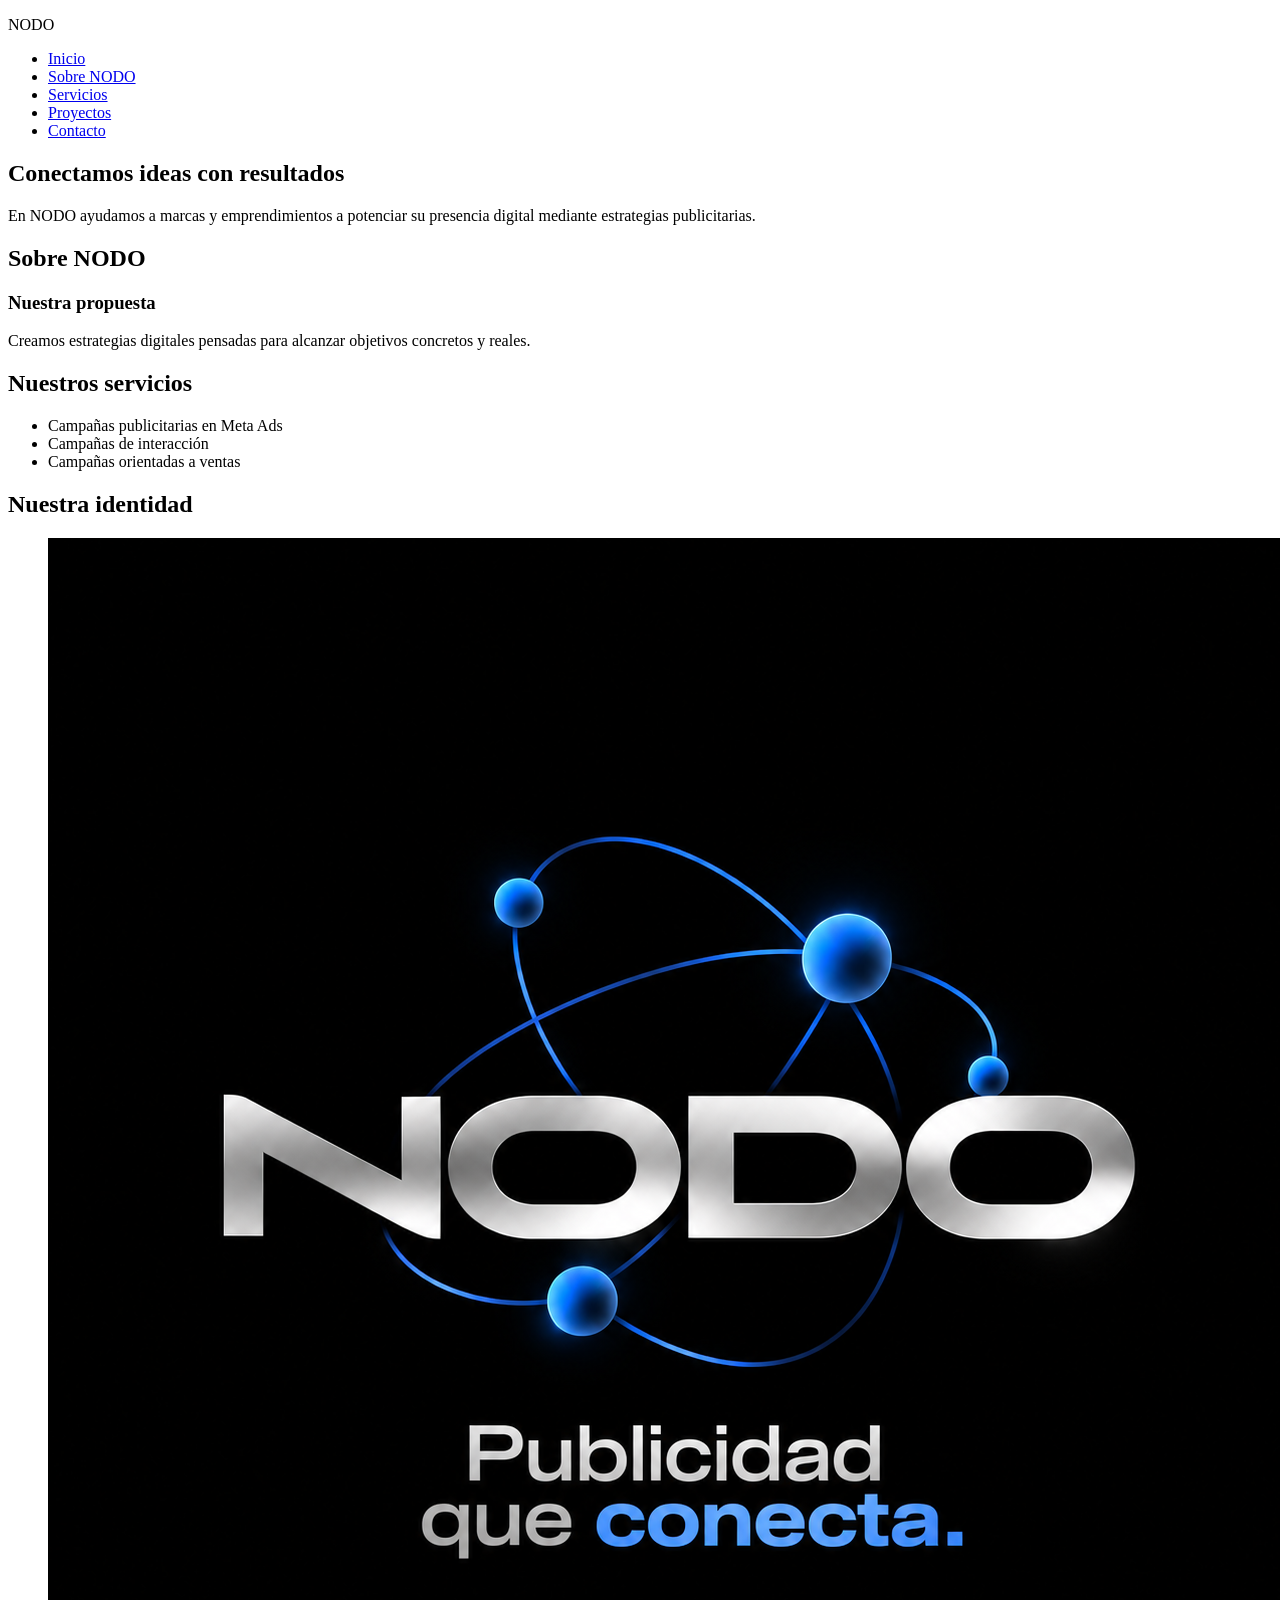
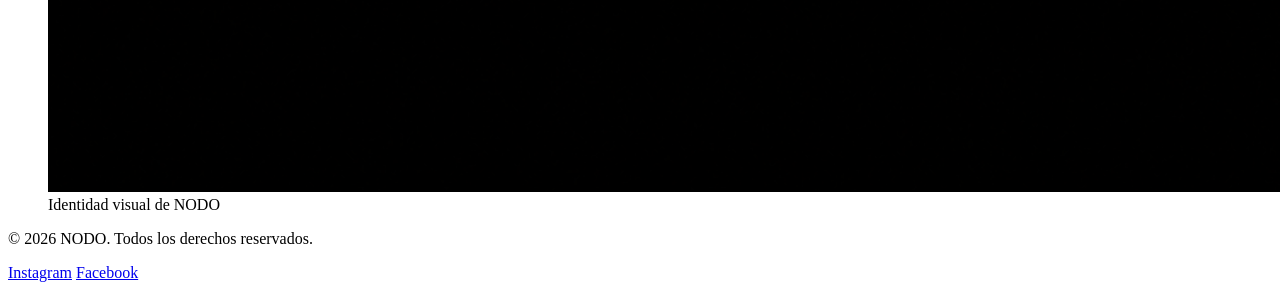
==== index.html @ 74b41171 "Add files via upload" ====
<!DOCTYPE html>
<html lang="es">
<head>
    <meta charset="UTF-8">
    <meta name="viewport" content="width=device-width, initial-scale=1.0">
    <title>NODO | Inicio </title>
</head>
<body>
    <header>
    <p>NODO</p>

    <nav>
        <ul>
            <li><a href="index.html">Inicio</a></li>
            <li><a href="pages/nosotros.html">Sobre NODO</a></li>
            <li><a href="pages/servicios.html">Servicios</a></li>
            <li><a href="pages/proyectos.html">Proyectos</a></li>
            <li><a href="pages/contacto.html">Contacto</a></li>
        </ul>
    </nav>
</header>
<main>
    <section>
        <h1>Conectamos ideas con resultados</h1>
        <p>
            En NODO ayudamos a marcas y emprendimientos a potenciar
            su presencia digital mediante estrategias publicitarias.
        </p>
    </section>

    <section>
        <h2>Sobre NODO</h2>

        <article>
            <h3>Nuestra propuesta</h3>
            <p>
                Creamos estrategias digitales pensadas para alcanzar
                objetivos concretos y reales.
            </p>
        </article>
    </section>

    <section>
        <h2>Nuestros servicios</h2>

        <ul>
            <li>Campañas publicitarias en Meta Ads</li>
            <li>Campañas de interacción</li>
            <li>Campañas orientadas a ventas</li>
        </ul>
    </section>
    <section>
    <h2>Nuestra identidad</h2>

    <figure>
        <img src="images/logo-nodo.png" alt="Logo de NODO">
        <figcaption>Identidad visual de NODO</figcaption>
    </figure>
</section>
</main>
<footer>
    <p>© 2026 NODO. Todos los derechos reservados.</p>

    <a href="#">Instagram</a>
    <a href="#">Facebook</a>
</footer>

</body>
</html>
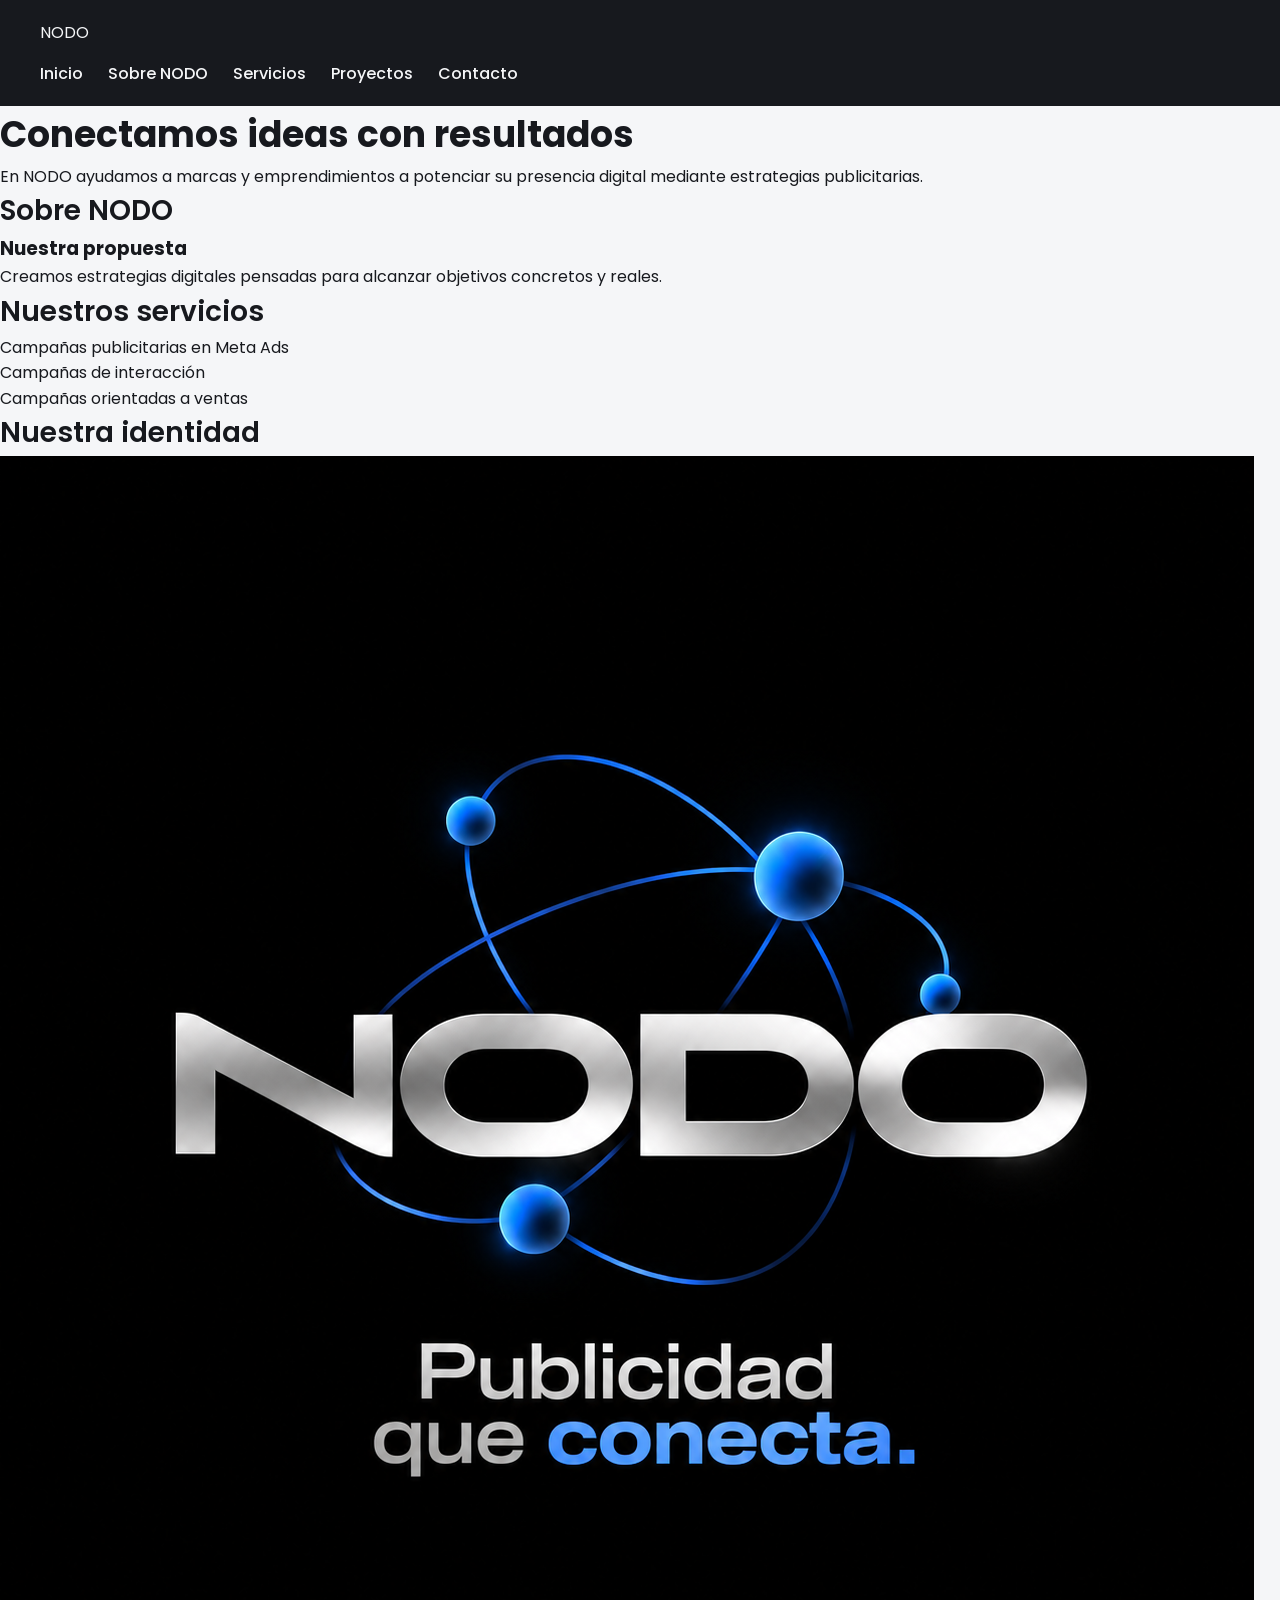
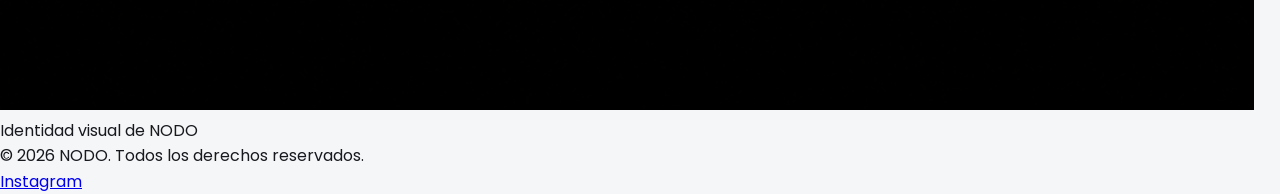
==== commit 61fd9c6b: "Add files via upload Segunda entrega Coderhouse - NODO" ====
--- a/index.html
+++ b/index.html
@@ -4,12 +4,17 @@
     <meta charset="UTF-8">
     <meta name="viewport" content="width=device-width, initial-scale=1.0">
     <title>NODO | Inicio </title>
+
+    <link rel="preconnect" href="https://fonts.googleapis.com">
+<link rel="stylesheet" href="https://fonts.googleapis.com/css2?family=Poppins:wght@400;500;600;700&display=swap">
+ 
+<link rel="stylesheet" href="styles/styles.css">
 </head>
 <body>
-    <header>
+    <header class="encabezado">
     <p>NODO</p>
 
-    <nav>
+    <nav class="menu">
         <ul>
             <li><a href="index.html">Inicio</a></li>
             <li><a href="pages/nosotros.html">Sobre NODO</a></li>
@@ -21,19 +26,19 @@
 </header>
 <main>
     <section>
-        <h1>Conectamos ideas con resultados</h1>
-        <p>
+        <h1 class="titulo-principal">Conectamos ideas con resultados</h1>
+        <p class="texto-general">
             En NODO ayudamos a marcas y emprendimientos a potenciar
             su presencia digital mediante estrategias publicitarias.
         </p>
     </section>
 
     <section>
-        <h2>Sobre NODO</h2>
+        <h2 class="titulo-secundario">Sobre NODO</h2>
 
         <article>
             <h3>Nuestra propuesta</h3>
-            <p>
+            <p class="texto-general">
                 Creamos estrategias digitales pensadas para alcanzar
                 objetivos concretos y reales.
             </p>
@@ -41,7 +46,7 @@
     </section>
 
     <section>
-        <h2>Nuestros servicios</h2>
+        <h2 class="titulo-secundario">Nuestros servicios</h2>
 
         <ul>
             <li>Campañas publicitarias en Meta Ads</li>
@@ -50,7 +55,7 @@
         </ul>
     </section>
     <section>
-    <h2>Nuestra identidad</h2>
+   <h2 class="titulo-secundario">Nuestra identidad</h2>
 
     <figure>
         <img src="images/logo-nodo.png" alt="Logo de NODO">
@@ -61,8 +66,7 @@
 <footer>
     <p>© 2026 NODO. Todos los derechos reservados.</p>
 
-    <a href="#">Instagram</a>
-    <a href="#">Facebook</a>
+    <a href="https://www.instagram.com/nodo.ed/" target="_blank" rel="noopener noreferrer">Instagram</a>
 </footer>
 
 </body>
--- a/styles/styles.css
+++ b/styles/styles.css
@@ -0,0 +1,68 @@
+
+/* ==================================
+   NODO - ESTILOS GENERALES
+================================== */
+
+/* Paleta de colores */
+:root {
+    --color-principal: #17191E;
+    --color-secundario: #F5F6F8;
+    --color-acento: #377DFF;
+    --color-gris: #9299A5;
+}
+
+/* Configuración general */
+* {
+    margin: 0;
+    padding: 0;
+    box-sizing: border-box;
+}
+
+/* Cuerpo de la página */
+body {
+    font-family: 'Poppins', sans-serif;
+    background-color: var(--color-secundario);
+    color: var(--color-principal);
+    line-height: 1.6;
+}
+
+/* Títulos */
+.titulo-principal  {
+    font-size: 36px;
+    font-weight: 700;
+}
+
+.titulo-secundario {
+    font-size: 28px;
+    font-weight: 600;
+}
+
+/* Párrafos */
+.texto-general{
+    font-size: 16px;
+    font-weight: 400;
+}
+
+/* ENCABEZADO */
+
+.encabezado {
+    background-color: var(--color-principal);
+    color: var(--color-secundario);
+    padding: 20px 40px;
+}
+
+/* MENÚ DE NAVEGACIÓN */
+
+.menu ul {
+    list-style: none;
+    display: flex;
+    gap: 25px;
+    margin-top: 15px;
+}
+/* ENLACES DEL MENÚ */
+
+.menu a {
+    color: var(--color-secundario);
+    text-decoration: none;
+    font-weight: 500;
+}
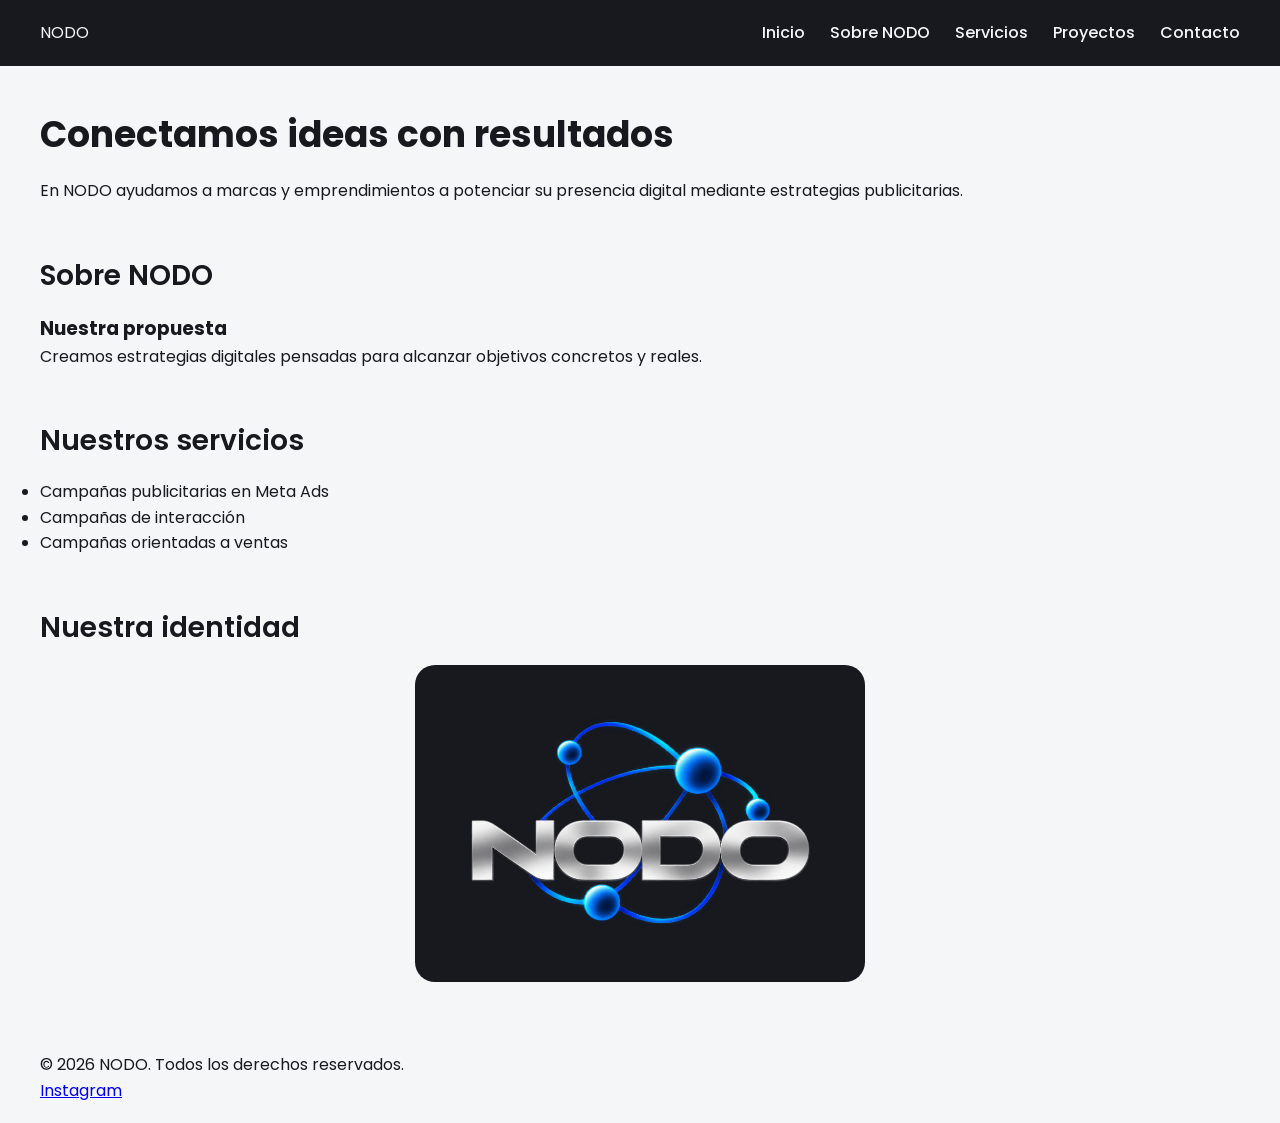
==== commit 1b8b54cf: "Entrega 4 - CSS Grid y Responsive" ====
--- a/index.html
+++ b/index.html
@@ -58,8 +58,8 @@
    <h2 class="titulo-secundario">Nuestra identidad</h2>
 
     <figure>
-        <img src="images/logo-nodo.png" alt="Logo de NODO">
-        <figcaption>Identidad visual de NODO</figcaption>
+        <img src="images/logo-nodo-transparente.png" alt="Logo de NODO">
+
     </figure>
 </section>
 </main>
--- a/styles/styles.css
+++ b/styles/styles.css
@@ -28,7 +28,7 @@
 
 /* Títulos */
 .titulo-principal  {
-    font-size: 36px;
+    font-size: 28px;
     font-weight: 700;
 }
 
@@ -46,18 +46,26 @@
 /* ENCABEZADO */
 
 .encabezado {
+    flex-direction: column;
+gap: 15px;
     background-color: var(--color-principal);
     color: var(--color-secundario);
     padding: 20px 40px;
+
+    display: flex;
+    justify-content: space-between;
+    align-items: center;
 }
 
 /* MENÚ DE NAVEGACIÓN */
 
 .menu ul {
+    flex-wrap: wrap;
+justify-content: center;
     list-style: none;
     display: flex;
     gap: 25px;
-    margin-top: 15px;
+    align-items: center;
 }
 /* ENLACES DEL MENÚ */
 
@@ -65,4 +73,76 @@
     color: var(--color-secundario);
     text-decoration: none;
     font-weight: 500;
-}+}
+/* ESPACIADO DE SECCIONES */
+
+main {
+    padding: 20px;
+}
+
+main section {
+    margin-bottom: 10px;
+    padding: 20px;
+
+    display: flex;
+    flex-direction: column;
+    gap: 15px;
+}
+/* IMAGEN RESPONSIVE DE NODO */
+/* TARJETA DE IDENTIDAD NODO */
+
+figure {
+    background-color: #17191E;
+    padding: 25px;
+    border-radius: 20px;
+    max-width: 450px;
+    width: 100%;
+    margin: 0 auto;
+}
+figure img {
+    display: block;
+    width: 100%;
+    max-width: 400px;
+    height: auto;
+    margin: 0 auto;
+}
+/* PIE DE PÁGINA */
+footer {
+    padding: 20px 40px;
+}
+/* GRID DE PROYECTOS - MOBILE FIRST */
+
+.grid-proyectos {
+    display: grid;
+    grid-template-columns: 1fr;
+    grid-template-areas:
+        "interaccion"
+        "ventas";
+    gap: 20px;
+}
+
+.grid-proyectos article:first-child {
+    grid-area: interaccion;
+}
+
+.grid-proyectos article:last-child {
+    grid-area: ventas;
+}
+/* DISEÑO PARA COMPUTADORAS */
+@media (min-width: 1024px) {
+
+    .encabezado {
+        flex-direction: row;
+    }
+
+    .menu ul {
+        flex-wrap: nowrap;
+    }
+.grid-proyectos {
+    grid-template-columns: 1fr 1fr;
+    grid-template-areas: "interaccion ventas";
+}
+.titulo-principal {
+    font-size: 36px;
+}
+}
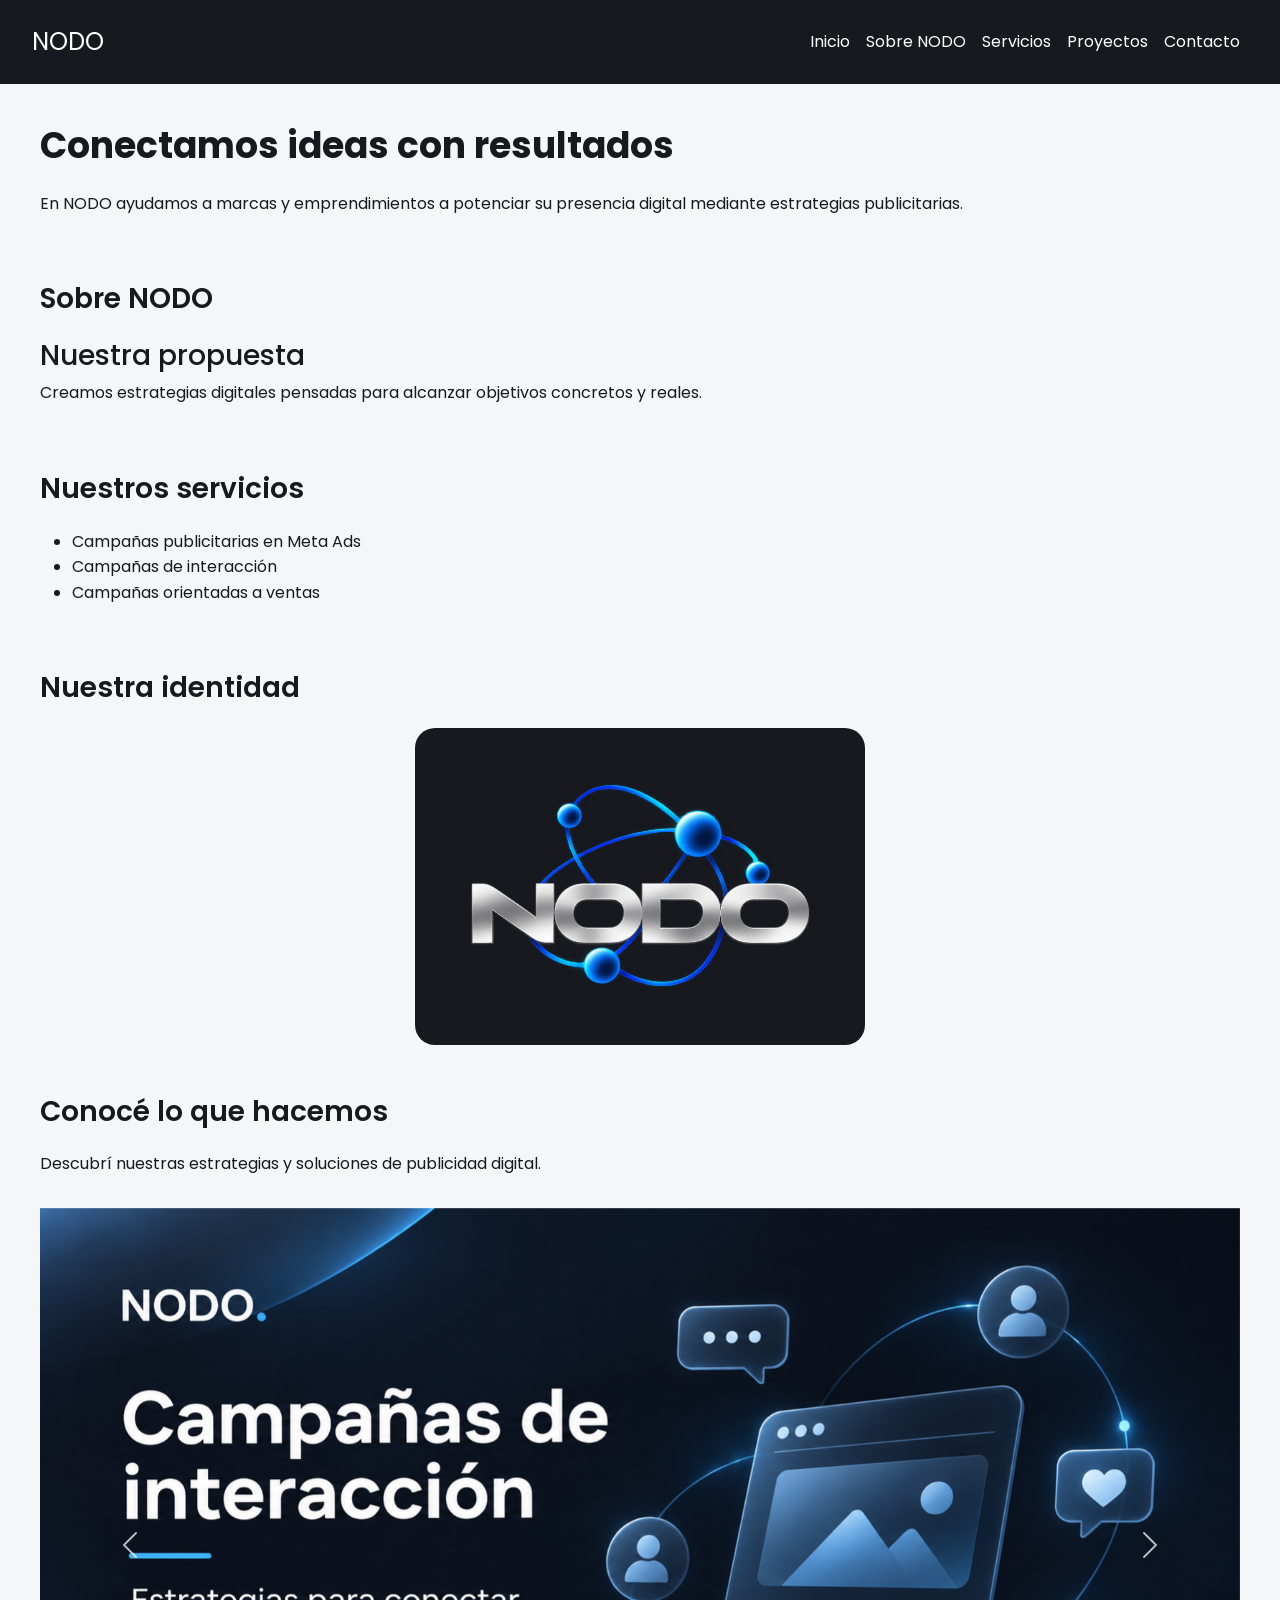
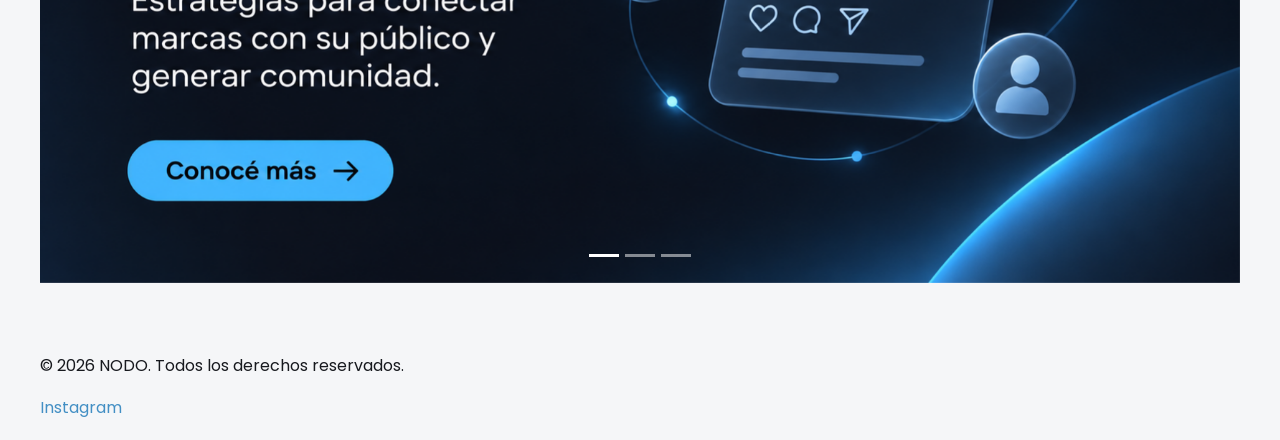
==== commit 321372aa: "Quinta entrega - Bootstrap, carousel y efectos interactivos" ====
--- a/index.html
+++ b/index.html
@@ -8,22 +8,51 @@
     <link rel="preconnect" href="https://fonts.googleapis.com">
 <link rel="stylesheet" href="https://fonts.googleapis.com/css2?family=Poppins:wght@400;500;600;700&display=swap">
  
+
+<!-- Bootstrap CSS -->
+<link href="https://cdn.jsdelivr.net/npm/bootstrap@5.3.3/dist/css/bootstrap.min.css" rel="stylesheet">
+
 <link rel="stylesheet" href="styles/styles.css">
 </head>
 <body>
-    <header class="encabezado">
-    <p>NODO</p>
 
-    <nav class="menu">
-        <ul>
-            <li><a href="index.html">Inicio</a></li>
-            <li><a href="pages/nosotros.html">Sobre NODO</a></li>
-            <li><a href="pages/servicios.html">Servicios</a></li>
-            <li><a href="pages/proyectos.html">Proyectos</a></li>
-            <li><a href="pages/contacto.html">Contacto</a></li>
+<header class="encabezado">
+  <nav class="navbar navbar-expand-lg navbar-dark">
+    <div class="container-fluid">
+      <a class="navbar-brand" href="index.html">NODO</a>
+
+      <button class="navbar-toggler" type="button"
+        data-bs-toggle="collapse"
+        data-bs-target="#menuNodo"
+        aria-controls="menuNodo"
+        aria-expanded="false"
+        aria-label="Abrir menú">
+        <span class="navbar-toggler-icon"></span>
+      </button>
+
+      <div class="collapse navbar-collapse" id="menuNodo">
+        <ul class="navbar-nav ms-auto">
+          <li class="nav-item">
+            <a class="nav-link" href="index.html">Inicio</a>
+          </li>
+          <li class="nav-item">
+            <a class="nav-link" href="pages/nosotros.html">Sobre NODO</a>
+          </li>
+          <li class="nav-item">
+            <a class="nav-link" href="pages/servicios.html">Servicios</a>
+          </li>
+          <li class="nav-item">
+            <a class="nav-link" href="pages/proyectos.html">Proyectos</a>
+          </li>
+          <li class="nav-item">
+            <a class="nav-link" href="pages/contacto.html">Contacto</a>
+          </li>
         </ul>
-    </nav>
+      </div>
+    </div>
+  </nav>
 </header>
+
 <main>
     <section>
         <h1 class="titulo-principal">Conectamos ideas con resultados</h1>
@@ -62,6 +91,71 @@
 
     </figure>
 </section>
+
+<!-- GALERÍA DE SERVICIOS -->
+<section class="seccion-proyectos">
+    <h2 class="titulo-secundario">
+        Conocé lo que hacemos
+    </h2>
+    <p class="texto-general">
+        Descubrí nuestras estrategias y soluciones
+        de publicidad digital.
+    </p>
+<div id="carouselNodo" class="carousel slide">
+  <div class="carousel-indicators">
+    <button type="button" data-bs-target="#carouselNodo"
+      data-bs-slide-to="0" class="active"
+      aria-current="true" aria-label="Imagen 1"></button>
+    <button type="button" data-bs-target="#carouselNodo"
+      data-bs-slide-to="1" aria-label="Imagen 2"></button>
+    <button type="button" data-bs-target="#carouselNodo"
+      data-bs-slide-to="2" aria-label="Imagen 3"></button>
+  </div>
+<div class="carousel-inner">
+
+  <div class="carousel-item active">
+    <a href="pages/servicios.html">
+      <img src="images/campana-interaccion.png"
+        class="d-block w-100"
+        alt="Campañas de interacción de NODO">
+    </a>
+  </div>
+
+  <div class="carousel-item">
+    <a href="pages/servicios.html">
+      <img src="images/campana-ventas.png"
+        class="d-block w-100"
+        alt="Campañas de ventas de NODO">
+    </a>
+  </div>
+
+  <div class="carousel-item">
+    <a href="pages/nosotros.html">
+      <img src="images/estrategia-digital.png"
+        class="d-block w-100"
+        alt="Estrategias digitales de NODO">
+    </a>
+  </div>
+
+</div>
+
+<button class="carousel-control-prev" type="button"
+  data-bs-target="#carouselNodo" data-bs-slide="prev">
+  <span class="carousel-control-prev-icon"
+    aria-hidden="true"></span>
+  <span class="visually-hidden">Anterior</span>
+</button>
+
+<button class="carousel-control-next" type="button"
+  data-bs-target="#carouselNodo" data-bs-slide="next">
+  <span class="carousel-control-next-icon"
+    aria-hidden="true"></span>
+  <span class="visually-hidden">Siguiente</span>
+</button>
+
+    </div>
+</section>
+
 </main>
 <footer>
     <p>© 2026 NODO. Todos los derechos reservados.</p>
@@ -69,5 +163,8 @@
     <a href="https://www.instagram.com/nodo.ed/" target="_blank" rel="noopener noreferrer">Instagram</a>
 </footer>
 
+<!-- Bootstrap JavaScript -->
+<script src="https://cdn.jsdelivr.net/npm/bootstrap@5.3.3/dist/js/bootstrap.bundle.min.js"></script>
+
 </body>
 </html>
--- a/styles/styles.css
+++ b/styles/styles.css
@@ -46,16 +46,34 @@
 /* ENCABEZADO */
 
 .encabezado {
-    flex-direction: column;
-gap: 15px;
     background-color: var(--color-principal);
     color: var(--color-secundario);
-    padding: 20px 40px;
-
-    display: flex;
-    justify-content: space-between;
-    align-items: center;
-}
+    padding: 10px 20px;
+}
+
+.encabezado .navbar {
+    width: 100%;
+}
+
+.encabezado .navbar-brand {
+    color: #ffffff;
+    font-size: 24px;
+}
+
+.encabezado .nav-link {
+    color: #ffffff;
+    transition: color 0.3s ease;
+}
+
+.encabezado .nav-link:hover,
+.encabezado .nav-link:focus {
+    color: #8bb8ff;
+}
+
+.encabezado .nav-link:active {
+    color: #5c94e8;
+}
+
 
 /* MENÚ DE NAVEGACIÓN */
 
@@ -110,6 +128,32 @@
 footer {
     padding: 20px 40px;
 }
+
+/* ENLACES DEL PIE DE PÁGINA */
+
+footer a {
+    color: #438fc4;
+    text-decoration: none;
+    transition: color 0.3s ease,
+                text-decoration-color 0.3s ease;
+}
+
+footer a:hover {
+    color: #38b6ff;
+    text-decoration: underline;
+}
+
+footer a:focus-visible {
+    color: #38b6ff;
+    outline: 2px solid #38b6ff;
+    outline-offset: 4px;
+    border-radius: 3px;
+}
+
+footer a:active {
+    color: #216a9e;
+}
+
 /* GRID DE PROYECTOS - MOBILE FIRST */
 
 .grid-proyectos {
@@ -128,6 +172,39 @@
 .grid-proyectos article:last-child {
     grid-area: ventas;
 }
+
+/* TARJETAS INTERACTIVAS */
+.grid-proyectos article {
+    background-color: #ffffff;
+    padding: 25px;
+    border-radius: 15px;
+    box-shadow: 0 4px 12px rgba(0, 0, 0, 0.08);
+   transition: transform 0.3s ease,
+            box-shadow 0.3s ease,
+            background-color 0.3s ease;
+}
+
+.grid-proyectos article:hover {
+    background-color: #D6EFFF;
+    transform: translateY(-5px);
+    box-shadow: 0 10px 25px rgba(0, 0, 0, 0.15);
+}
+
+
+/* DISEÑO PARA TABLETS */
+@media (min-width: 768px) and (max-width: 1023px) {
+
+    .grid-proyectos {
+        grid-template-columns: 1fr 1fr;
+        grid-template-areas: "interaccion ventas";
+        gap: 20px;
+    }
+
+    .titulo-principal {
+        font-size: 30px;
+    }
+
+}
 /* DISEÑO PARA COMPUTADORAS */
 @media (min-width: 1024px) {
 
@@ -146,3 +223,30 @@
     font-size: 36px;
 }
 }
+
+/* EFECTOS INTERACTIVOS DEL CAROUSEL */
+
+.carousel-control-prev,
+.carousel-control-next {
+    opacity: 0.7;
+    transition: opacity 0.3s ease,
+                background-color 0.3s ease;
+}
+
+.carousel-control-prev:hover,
+.carousel-control-next:hover {
+    opacity: 1;
+    background-color: rgba(214, 239, 255, 0.15);
+}
+
+.carousel-control-prev:focus-visible,
+.carousel-control-next:focus-visible {
+    opacity: 1;
+    outline: 3px solid #D6EFFF;
+    outline-offset: -3px;
+}
+
+.carousel-control-prev:active,
+.carousel-control-next:active {
+    background-color: rgba(214, 239, 255, 0.3);
+}
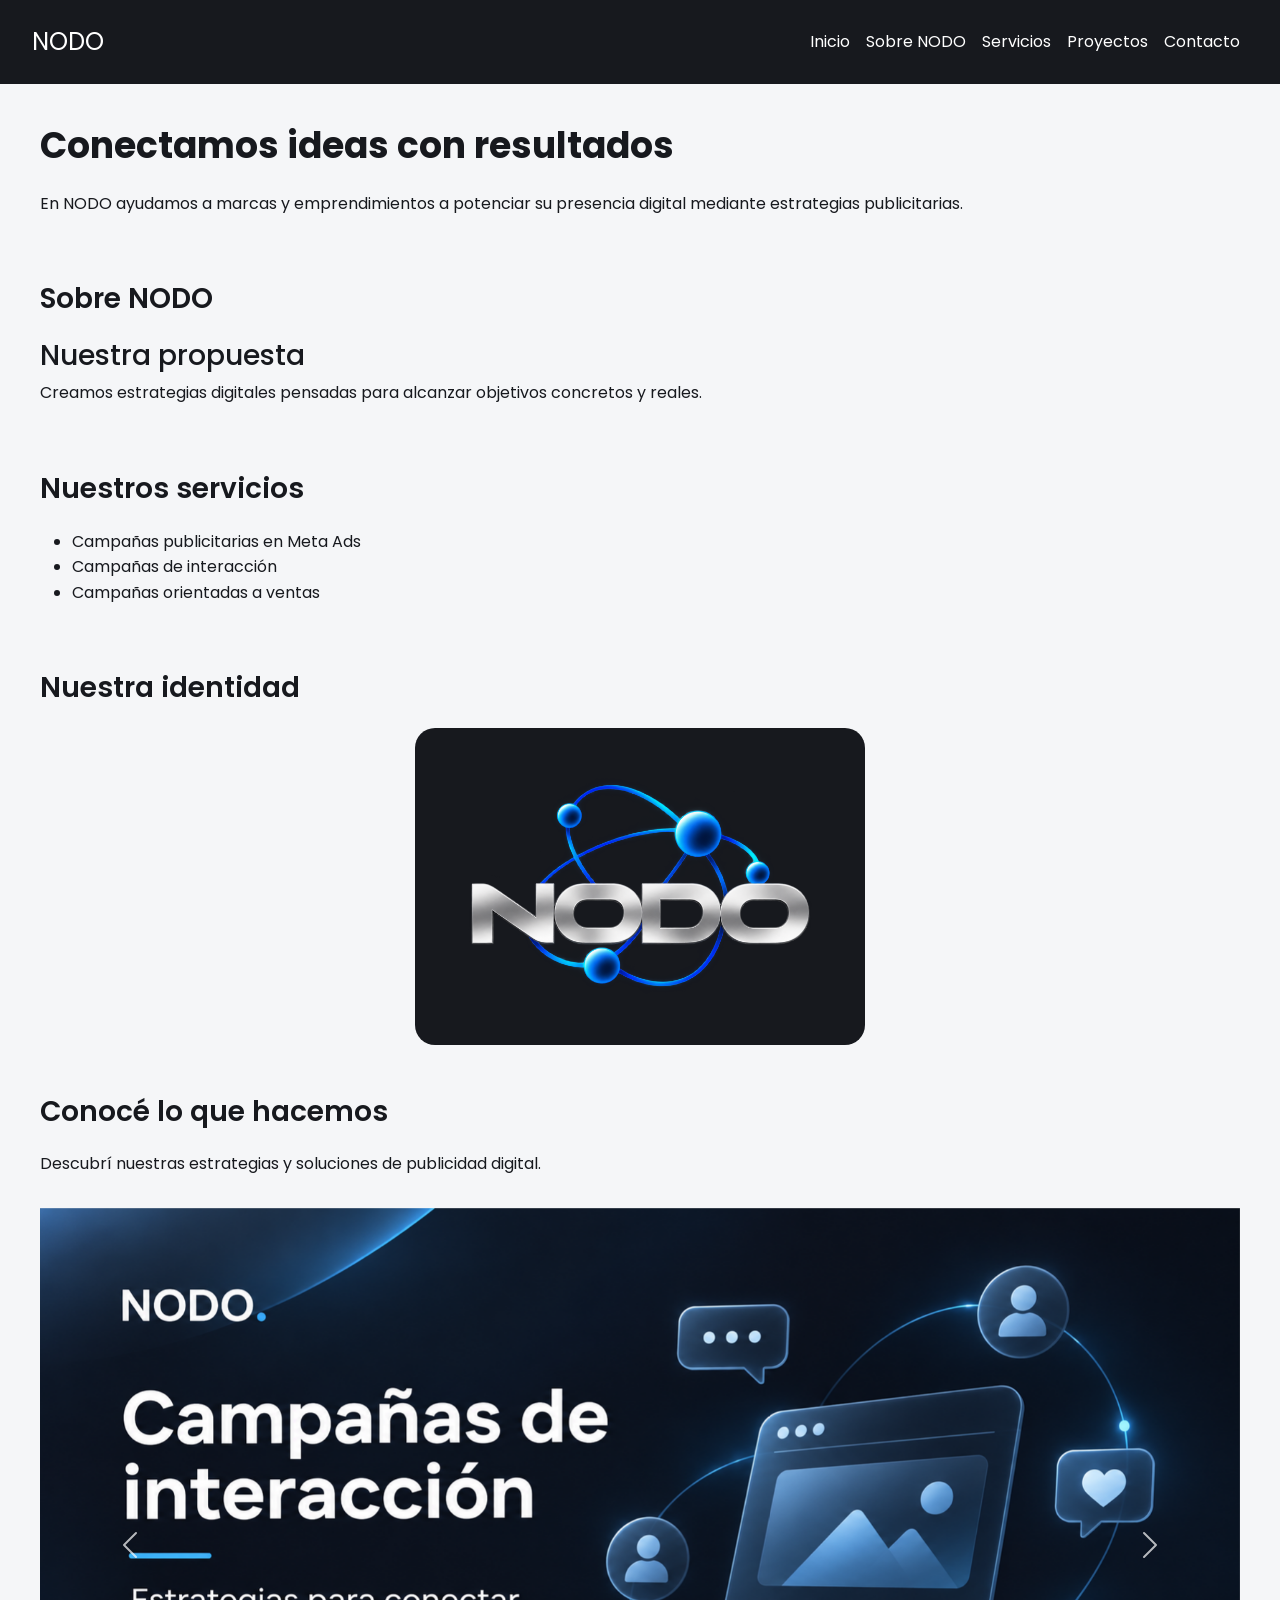
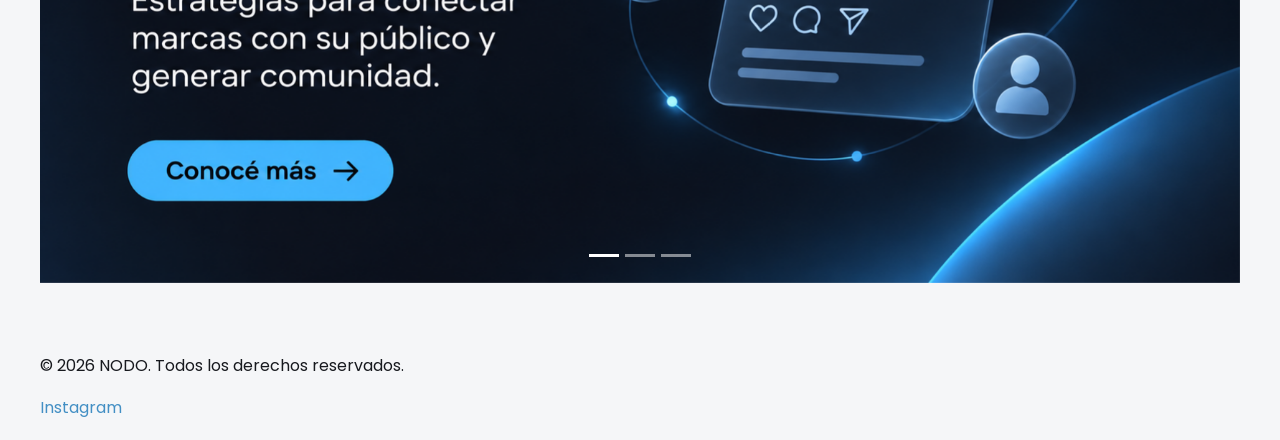
==== commit 77ad9dfe: "Incorporacion de animaciones con AOS" ====
--- a/index.html
+++ b/index.html
@@ -1,170 +1,169 @@
 <!DOCTYPE html>
 <html lang="es">
+
 <head>
-    <meta charset="UTF-8">
-    <meta name="viewport" content="width=device-width, initial-scale=1.0">
-    <title>NODO | Inicio </title>
+  <meta charset="UTF-8">
+  <meta name="viewport" content="width=device-width, initial-scale=1.0">
+  <title>NODO | Inicio </title>
 
-    <link rel="preconnect" href="https://fonts.googleapis.com">
-<link rel="stylesheet" href="https://fonts.googleapis.com/css2?family=Poppins:wght@400;500;600;700&display=swap">
- 
+  <link rel="preconnect" href="https://fonts.googleapis.com">
+  <link rel="stylesheet" href="https://fonts.googleapis.com/css2?family=Poppins:wght@400;500;600;700&display=swap">
 
-<!-- Bootstrap CSS -->
-<link href="https://cdn.jsdelivr.net/npm/bootstrap@5.3.3/dist/css/bootstrap.min.css" rel="stylesheet">
 
-<link rel="stylesheet" href="styles/styles.css">
+  <!-- Bootstrap CSS -->
+  <link href="https://cdn.jsdelivr.net/npm/bootstrap@5.3.3/dist/css/bootstrap.min.css" rel="stylesheet">
+<!-- AOS CSS -->
+<link rel="stylesheet" href="https://unpkg.com/aos@2.3.1/dist/aos.css">
+  <link rel="stylesheet" href="styles/style.css">
 </head>
+
 <body>
 
-<header class="encabezado">
-  <nav class="navbar navbar-expand-lg navbar-dark">
-    <div class="container-fluid">
-      <a class="navbar-brand" href="index.html">NODO</a>
+  <header class="encabezado">
+    <nav class="navbar navbar-expand-lg navbar-dark">
+      <div class="container-fluid">
+        <a class="navbar-brand" href="index.html">NODO</a>
 
-      <button class="navbar-toggler" type="button"
-        data-bs-toggle="collapse"
-        data-bs-target="#menuNodo"
-        aria-controls="menuNodo"
-        aria-expanded="false"
-        aria-label="Abrir menú">
-        <span class="navbar-toggler-icon"></span>
-      </button>
+        <button class="navbar-toggler" type="button" data-bs-toggle="collapse" data-bs-target="#menuNodo"
+          aria-controls="menuNodo" aria-expanded="false" aria-label="Abrir menú">
+          <span class="navbar-toggler-icon"></span>
+        </button>
 
-      <div class="collapse navbar-collapse" id="menuNodo">
-        <ul class="navbar-nav ms-auto">
-          <li class="nav-item">
-            <a class="nav-link" href="index.html">Inicio</a>
-          </li>
-          <li class="nav-item">
-            <a class="nav-link" href="pages/nosotros.html">Sobre NODO</a>
-          </li>
-          <li class="nav-item">
-            <a class="nav-link" href="pages/servicios.html">Servicios</a>
-          </li>
-          <li class="nav-item">
-            <a class="nav-link" href="pages/proyectos.html">Proyectos</a>
-          </li>
-          <li class="nav-item">
-            <a class="nav-link" href="pages/contacto.html">Contacto</a>
-          </li>
-        </ul>
+        <div class="collapse navbar-collapse" id="menuNodo">
+          <ul class="navbar-nav ms-auto">
+            <li class="nav-item">
+              <a class="nav-link" href="index.html">Inicio</a>
+            </li>
+            <li class="nav-item">
+              <a class="nav-link" href="pages/nosotros.html">Sobre NODO</a>
+            </li>
+            <li class="nav-item">
+              <a class="nav-link" href="pages/servicios.html">Servicios</a>
+            </li>
+            <li class="nav-item">
+              <a class="nav-link" href="pages/proyectos.html">Proyectos</a>
+            </li>
+            <li class="nav-item">
+              <a class="nav-link" href="pages/contacto.html">Contacto</a>
+            </li>
+          </ul>
+        </div>
       </div>
-    </div>
-  </nav>
-</header>
+    </nav>
+  </header>
 
-<main>
-    <section>
-        <h1 class="titulo-principal">Conectamos ideas con resultados</h1>
-        <p class="texto-general">
-            En NODO ayudamos a marcas y emprendimientos a potenciar
-            su presencia digital mediante estrategias publicitarias.
-        </p>
+  <main>
+    <section data-aos="fade-in">
+      <h1 class="titulo-principal">Conectamos ideas con resultados</h1>
+      <p class="texto-general">
+        En NODO ayudamos a marcas y emprendimientos a potenciar
+        su presencia digital mediante estrategias publicitarias.
+      </p>
     </section>
 
-    <section>
-        <h2 class="titulo-secundario">Sobre NODO</h2>
+    <section data-aos="fade-up">
+      <h2 class="titulo-secundario">Sobre NODO</h2>
 
-        <article>
-            <h3>Nuestra propuesta</h3>
-            <p class="texto-general">
-                Creamos estrategias digitales pensadas para alcanzar
-                objetivos concretos y reales.
-            </p>
-        </article>
+      <article>
+        <h3>Nuestra propuesta</h3>
+        <p class="texto-general">
+          Creamos estrategias digitales pensadas para alcanzar
+          objetivos concretos y reales.
+        </p>
+      </article>
     </section>
 
-    <section>
-        <h2 class="titulo-secundario">Nuestros servicios</h2>
+   <section data-aos="fade-up">
+      <h2 class="titulo-secundario">Nuestros servicios</h2>
 
-        <ul>
-            <li>Campañas publicitarias en Meta Ads</li>
-            <li>Campañas de interacción</li>
-            <li>Campañas orientadas a ventas</li>
-        </ul>
+      <ul>
+        <li>Campañas publicitarias en Meta Ads</li>
+        <li>Campañas de interacción</li>
+        <li>Campañas orientadas a ventas</li>
+      </ul>
     </section>
     <section>
-   <h2 class="titulo-secundario">Nuestra identidad</h2>
+      <h2 class="titulo-secundario">Nuestra identidad</h2>
 
-    <figure>
+      <figure data-aos="zoom-in">
         <img src="images/logo-nodo-transparente.png" alt="Logo de NODO">
 
-    </figure>
-</section>
+      </figure>
+    </section>
 
-<!-- GALERÍA DE SERVICIOS -->
-<section class="seccion-proyectos">
-    <h2 class="titulo-secundario">
+    <!-- GALERÍA DE SERVICIOS -->
+    <section class="seccion-proyectos">
+      <h2 class="titulo-secundario">
         Conocé lo que hacemos
-    </h2>
-    <p class="texto-general">
+      </h2>
+      <p class="texto-general">
         Descubrí nuestras estrategias y soluciones
         de publicidad digital.
-    </p>
-<div id="carouselNodo" class="carousel slide">
-  <div class="carousel-indicators">
-    <button type="button" data-bs-target="#carouselNodo"
-      data-bs-slide-to="0" class="active"
-      aria-current="true" aria-label="Imagen 1"></button>
-    <button type="button" data-bs-target="#carouselNodo"
-      data-bs-slide-to="1" aria-label="Imagen 2"></button>
-    <button type="button" data-bs-target="#carouselNodo"
-      data-bs-slide-to="2" aria-label="Imagen 3"></button>
-  </div>
-<div class="carousel-inner">
+      </p>
 
-  <div class="carousel-item active">
-    <a href="pages/servicios.html">
-      <img src="images/campana-interaccion.png"
-        class="d-block w-100"
-        alt="Campañas de interacción de NODO">
-    </a>
-  </div>
+      <div id="carouselNodo" class="carousel slide" aria-label="Galería de servicios de NODO"
+        aria-roledescription="carrusel">
 
-  <div class="carousel-item">
-    <a href="pages/servicios.html">
-      <img src="images/campana-ventas.png"
-        class="d-block w-100"
-        alt="Campañas de ventas de NODO">
-    </a>
-  </div>
+        <div class="carousel-indicators">
+          <button type="button" data-bs-target="#carouselNodo" data-bs-slide-to="0" class="active" aria-current="true"
+            aria-label="Imagen 1"></button>
+          <button type="button" data-bs-target="#carouselNodo" data-bs-slide-to="1" aria-label="Imagen 2"></button>
+          <button type="button" data-bs-target="#carouselNodo" data-bs-slide-to="2" aria-label="Imagen 3"></button>
+        </div>
+        <div class="carousel-inner">
 
-  <div class="carousel-item">
-    <a href="pages/nosotros.html">
-      <img src="images/estrategia-digital.png"
-        class="d-block w-100"
-        alt="Estrategias digitales de NODO">
-    </a>
-  </div>
+          <div class="carousel-item active">
+            <a href="pages/servicios.html">
+              <img src="images/campana-interaccion.png" class="d-block w-100" alt="Campañas de interacción de NODO">
+            </a>
+          </div>
 
-</div>
+          <div class="carousel-item">
+            <a href="pages/servicios.html">
+              <img src="images/campana-ventas.png" class="d-block w-100" alt="Campañas de ventas de NODO">
+            </a>
+          </div>
 
-<button class="carousel-control-prev" type="button"
-  data-bs-target="#carouselNodo" data-bs-slide="prev">
-  <span class="carousel-control-prev-icon"
-    aria-hidden="true"></span>
-  <span class="visually-hidden">Anterior</span>
-</button>
+          <div class="carousel-item">
+            <a href="pages/nosotros.html">
+              <img src="images/estrategia-digital.png" class="d-block w-100" alt="Estrategias digitales de NODO">
+            </a>
+          </div>
 
-<button class="carousel-control-next" type="button"
-  data-bs-target="#carouselNodo" data-bs-slide="next">
-  <span class="carousel-control-next-icon"
-    aria-hidden="true"></span>
-  <span class="visually-hidden">Siguiente</span>
-</button>
+        </div>
 
-    </div>
-</section>
+        <button class="carousel-control-prev" type="button" data-bs-target="#carouselNodo" data-bs-slide="prev">
+          <span class="carousel-control-prev-icon" aria-hidden="true"></span>
+          <span class="visually-hidden">Anterior</span>
+        </button>
 
-</main>
-<footer>
+        <button class="carousel-control-next" type="button" data-bs-target="#carouselNodo" data-bs-slide="next">
+          <span class="carousel-control-next-icon" aria-hidden="true"></span>
+          <span class="visually-hidden">Siguiente</span>
+        </button>
+
+      </div>
+    </section>
+
+  </main>
+  <footer>
     <p>© 2026 NODO. Todos los derechos reservados.</p>
 
     <a href="https://www.instagram.com/nodo.ed/" target="_blank" rel="noopener noreferrer">Instagram</a>
-</footer>
+  </footer>
 
-<!-- Bootstrap JavaScript -->
-<script src="https://cdn.jsdelivr.net/npm/bootstrap@5.3.3/dist/js/bootstrap.bundle.min.js"></script>
+  <!-- Bootstrap JavaScript -->
+  <script src="https://cdn.jsdelivr.net/npm/bootstrap@5.3.3/dist/js/bootstrap.bundle.min.js"></script>
+<!-- AOS JavaScript -->
+<script src="https://unpkg.com/aos@2.3.1/dist/aos.js"></script>
 
+<script>
+    AOS.init({
+        duration: 800,
+        once: true,
+        easing: 'ease-in-out'
+    });
+</script>
 </body>
+
 </html>
--- a/styles/style.css
+++ b/styles/style.css
@@ -0,0 +1,204 @@
+* {
+  margin: 0;
+  padding: 0;
+  box-sizing: border-box;
+}
+
+body {
+  font-family: "Poppins", sans-serif;
+  background-color: #F5F6F8;
+  color: #17191E;
+  line-height: 1.6;
+}
+
+main {
+  padding: 20px;
+}
+main section {
+  margin-bottom: 10px;
+  padding: 20px;
+  display: flex;
+  flex-direction: column;
+  gap: 15px;
+}
+
+@media (max-width: 767px) {
+  main {
+    padding: 15px;
+  }
+  main section {
+    padding: 15px;
+    gap: 12px;
+  }
+  footer {
+    padding: 15px 20px;
+  }
+}
+.titulo-principal {
+  font-size: 28px;
+  font-weight: 700;
+}
+@media (min-width: 768px) and (max-width: 1023px) {
+  .titulo-principal {
+    font-size: 30px;
+  }
+}
+@media (min-width: 1024px) {
+  .titulo-principal {
+    font-size: 36px;
+  }
+}
+
+.titulo-secundario {
+  font-size: 28px;
+  font-weight: 600;
+}
+
+.texto-general {
+  font-size: 16px;
+  font-weight: 400;
+}
+
+.encabezado {
+  background-color: #17191E;
+  color: #F5F6F8;
+  padding: 10px 20px;
+}
+@media (min-width: 1024px) {
+  .encabezado {
+    flex-direction: row;
+  }
+}
+
+.encabezado .navbar {
+  width: 100%;
+}
+.encabezado .navbar-brand {
+  color: #ffffff;
+  font-size: 24px;
+}
+.encabezado .nav-link {
+  color: #ffffff;
+  transition: color 0.3s ease;
+}
+.encabezado .nav-link:hover, .encabezado .nav-link:focus {
+  color: #8bb8ff;
+}
+.encabezado .nav-link:active {
+  color: #5c94e8;
+}
+
+.menu ul {
+  flex-wrap: wrap;
+  justify-content: center;
+  list-style: none;
+  display: flex;
+  gap: 25px;
+  align-items: center;
+}
+@media (min-width: 1024px) {
+  .menu ul {
+    flex-wrap: nowrap;
+  }
+}
+.menu a {
+  color: #F5F6F8;
+  text-decoration: none;
+  font-weight: 500;
+}
+
+footer {
+  padding: 20px 40px;
+}
+footer a {
+  color: #438fc4;
+  text-decoration: none;
+  transition: color 0.3s ease, text-decoration-color 0.3s ease;
+}
+footer a:hover {
+  color: #38b6ff;
+  text-decoration: underline;
+}
+footer a:focus-visible {
+  color: #38b6ff;
+  outline: 2px solid #38b6ff;
+  outline-offset: 4px;
+  border-radius: 3px;
+}
+footer a:active {
+  color: #216a9e;
+}
+
+figure {
+  background-color: #17191E;
+  padding: 25px;
+  border-radius: 20px;
+  max-width: 450px;
+  width: 100%;
+  margin: 0 auto;
+}
+figure img {
+  display: block;
+  width: 100%;
+  height: auto;
+  margin: 0 auto;
+  max-width: 400px;
+}
+
+.grid-proyectos {
+  display: grid;
+  grid-template-columns: 1fr;
+  grid-template-areas: "interaccion" "ventas";
+  gap: 20px;
+}
+.grid-proyectos article {
+  background-color: #ffffff;
+  padding: 25px;
+  border-radius: 15px;
+  box-shadow: 0 4px 12px rgba(0, 0, 0, 0.08);
+  transition: transform 0.3s ease, box-shadow 0.3s ease, background-color 0.3s ease;
+}
+.grid-proyectos article:first-child {
+  grid-area: interaccion;
+}
+.grid-proyectos article:last-child {
+  grid-area: ventas;
+}
+.grid-proyectos article:hover {
+  background-color: #D6EFFF;
+  transform: translateY(-5px);
+  box-shadow: 0 10px 25px rgba(0, 0, 0, 0.15);
+}
+@media (min-width: 768px) and (max-width: 1023px) {
+  .grid-proyectos {
+    grid-template-columns: 1fr 1fr;
+    grid-template-areas: "interaccion ventas";
+  }
+}
+@media (min-width: 1024px) {
+  .grid-proyectos {
+    grid-template-columns: 1fr 1fr;
+    grid-template-areas: "interaccion ventas";
+  }
+}
+
+.carousel-control-prev,
+.carousel-control-next {
+  opacity: 0.7;
+  transition: opacity 0.3s ease, background-color 0.3s ease;
+}
+.carousel-control-prev:hover,
+.carousel-control-next:hover {
+  opacity: 1;
+  background-color: rgba(214, 239, 255, 0.15);
+}
+.carousel-control-prev:focus-visible,
+.carousel-control-next:focus-visible {
+  opacity: 1;
+  outline: 3px solid #D6EFFF;
+  outline-offset: -3px;
+}
+.carousel-control-prev:active,
+.carousel-control-next:active {
+  background-color: rgba(214, 239, 255, 0.3);
+}
